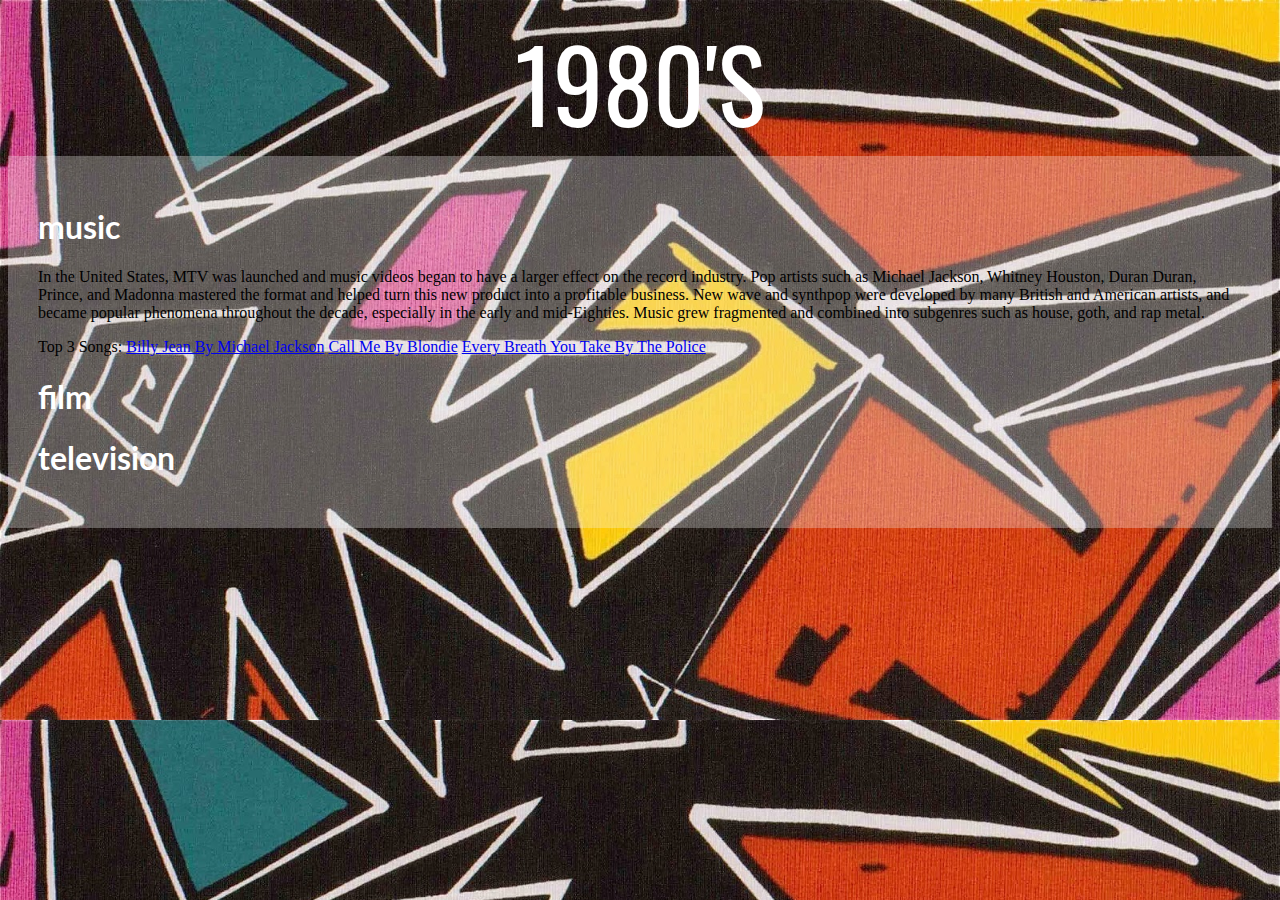
==== 1980v2.html @ 5c37e84e "Main" ====
<!DOCTYPE html>
<html>
    <head>
        <link rel="stylesheet" type="text/css" href="1980v2.css">
        <link href="https://fonts.googleapis.com/css?family=Lato|Oswald" rel="stylesheet">
    </head>
    <body>
        <div id="top">
            <p id="title">1980'S</p>
        </div>
        <div id="content">
            <h1>music</h1>
                <p>In the United States, MTV was launched and music videos began to have a larger effect on the record industry. Pop artists such as Michael Jackson, Whitney Houston, Duran Duran, Prince, and Madonna mastered the format and helped turn this new product into a profitable business. New wave and synthpop were developed by many British and American artists, and became popular phenomena throughout the decade, especially in the early and mid-Eighties. Music grew fragmented and combined into subgenres such as house, goth, and rap metal.</p>
                <p>Top 3 Songs:
                <a href = "https://www.youtube.com/watch?v=Zi_XLOBDo_Y" class="links">Billy Jean By Michael Jackson</a>
                <a href = "https://www.youtube.com/watch?v=StKVS0eI85I" class="links">Call Me By Blondie</a>
                <a href = "https://www.youtube.com/watch?v=GO5utuvcZps" class="links">Every Breath You Take By The Police</a></p>
            <h1>film</h1>
            <h1>television</h1>
        </div>
    </body>
</html>
---- 1980v2.css ----
body{
    background-image: url('80s.jpeg');
    background-size: 100%;
}
#top{
    color: white;
    display: inline;
    text-align: center;
    font-family: 'Oswald', sans-serif;
    font-size: 100px;
    margin: 0px;
}
#title{
    margin: 0;
}
#content{
    background: rgba(250, 250, 250, 0.3);
    background-size: 100% 100%;
    padding: 30px;
}
h1 {
    color:white;
    font-family: 'Lato', sans-serif;
}
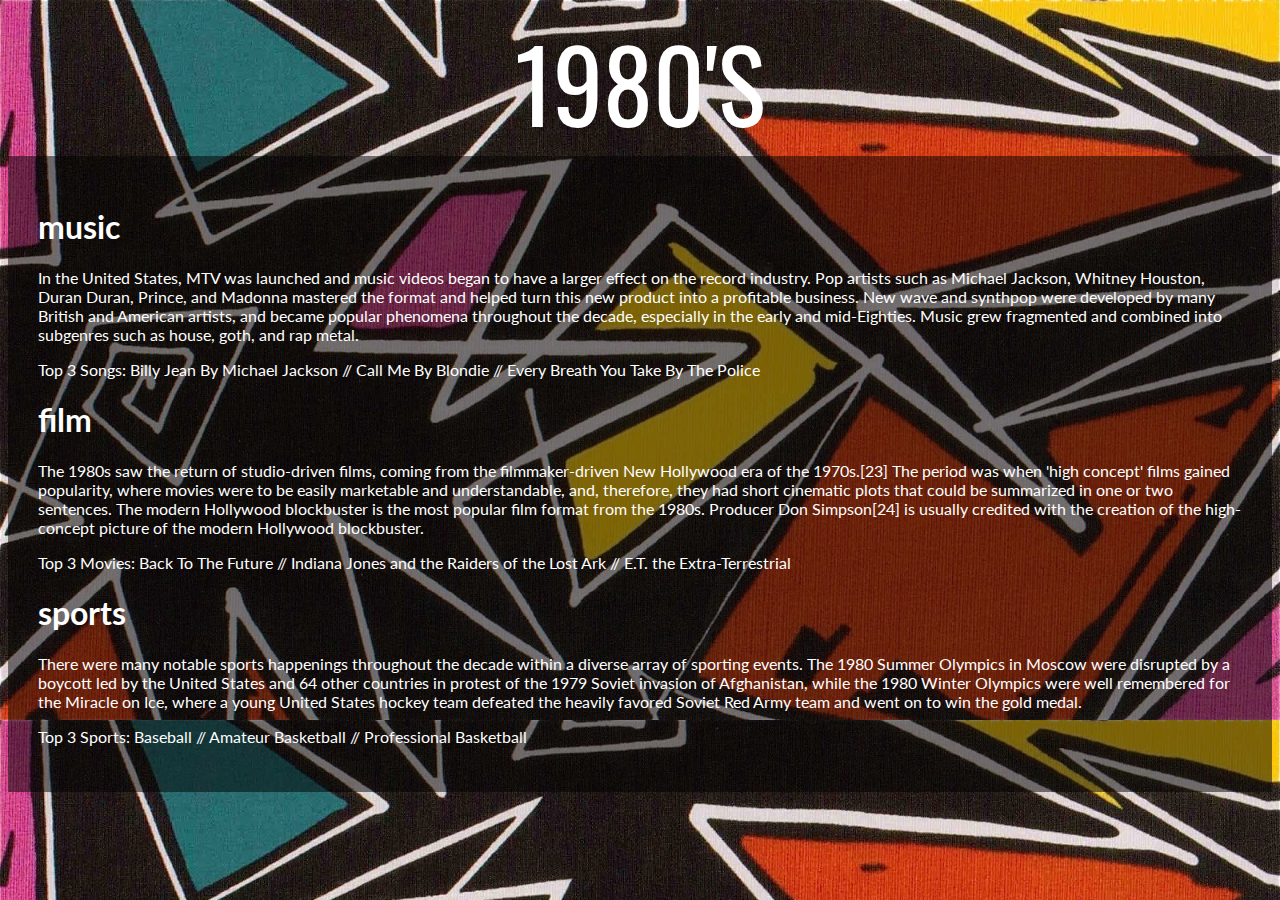
==== commit fd89dd1c: "Updated Version" ====
--- a/1980v2.html
+++ b/1980v2.html
@@ -12,11 +12,15 @@
             <h1>music</h1>
                 <p>In the United States, MTV was launched and music videos began to have a larger effect on the record industry. Pop artists such as Michael Jackson, Whitney Houston, Duran Duran, Prince, and Madonna mastered the format and helped turn this new product into a profitable business. New wave and synthpop were developed by many British and American artists, and became popular phenomena throughout the decade, especially in the early and mid-Eighties. Music grew fragmented and combined into subgenres such as house, goth, and rap metal.</p>
                 <p>Top 3 Songs:
-                <a href = "https://www.youtube.com/watch?v=Zi_XLOBDo_Y" class="links">Billy Jean By Michael Jackson</a>
-                <a href = "https://www.youtube.com/watch?v=StKVS0eI85I" class="links">Call Me By Blondie</a>
-                <a href = "https://www.youtube.com/watch?v=GO5utuvcZps" class="links">Every Breath You Take By The Police</a></p>
+                <a href = "https://www.youtube.com/watch?v=Zi_XLOBDo_Y" class="links">Billy Jean By Michael Jackson</a> //
+                <a href = "https://www.youtube.com/watch?v=StKVS0eI85I" class="links"> Call Me By Blondie</a> //
+                <a href = "https://www.youtube.com/watch?v=GO5utuvcZps" class="links"> Every Breath You Take By The Police</a></p>
             <h1>film</h1>
-            <h1>television</h1>
+                <p>The 1980s saw the return of studio-driven films, coming from the filmmaker-driven New Hollywood era of the 1970s.[23] The period was when 'high concept' films gained popularity, where movies were to be easily marketable and understandable, and, therefore, they had short cinematic plots that could be summarized in one or two sentences. The modern Hollywood blockbuster is the most popular film format from the 1980s. Producer Don Simpson[24] is usually credited with the creation of the high-concept picture of the modern Hollywood blockbuster.</p>
+                <p>Top 3 Movies: Back To The Future // Indiana Jones and the Raiders of the Lost Ark // E.T. the Extra-Terrestrial </p>
+            <h1>sports</h1>
+                <p>There were many notable sports happenings throughout the decade within a diverse array of sporting events. The 1980 Summer Olympics in Moscow were disrupted by a boycott led by the United States and 64 other countries in protest of the 1979 Soviet invasion of Afghanistan, while the 1980 Winter Olympics were well remembered for the Miracle on Ice, where a young United States hockey team defeated the heavily favored Soviet Red Army team and went on to win the gold medal.</p>
+                <p>Top 3 Sports: Baseball // Amateur Basketball // Professional Basketball</p>
         </div>
     </body>
 </html>--- a/1980v2.css
+++ b/1980v2.css
@@ -12,9 +12,10 @@
 }
 #title{
     margin: 0;
+    font-family: 'Oswald', sans-serif;
 }
 #content{
-    background: rgba(250, 250, 250, 0.3);
+    background: rgba(0, 0, 0, 0.5);
     background-size: 100% 100%;
     padding: 30px;
 }
@@ -22,3 +23,11 @@
     color:white;
     font-family: 'Lato', sans-serif;
 }
+a{
+    text-decoration: none;
+    color: white;
+}
+p{
+    color: white;
+    font-family: 'Lato', sans-serif;
+}